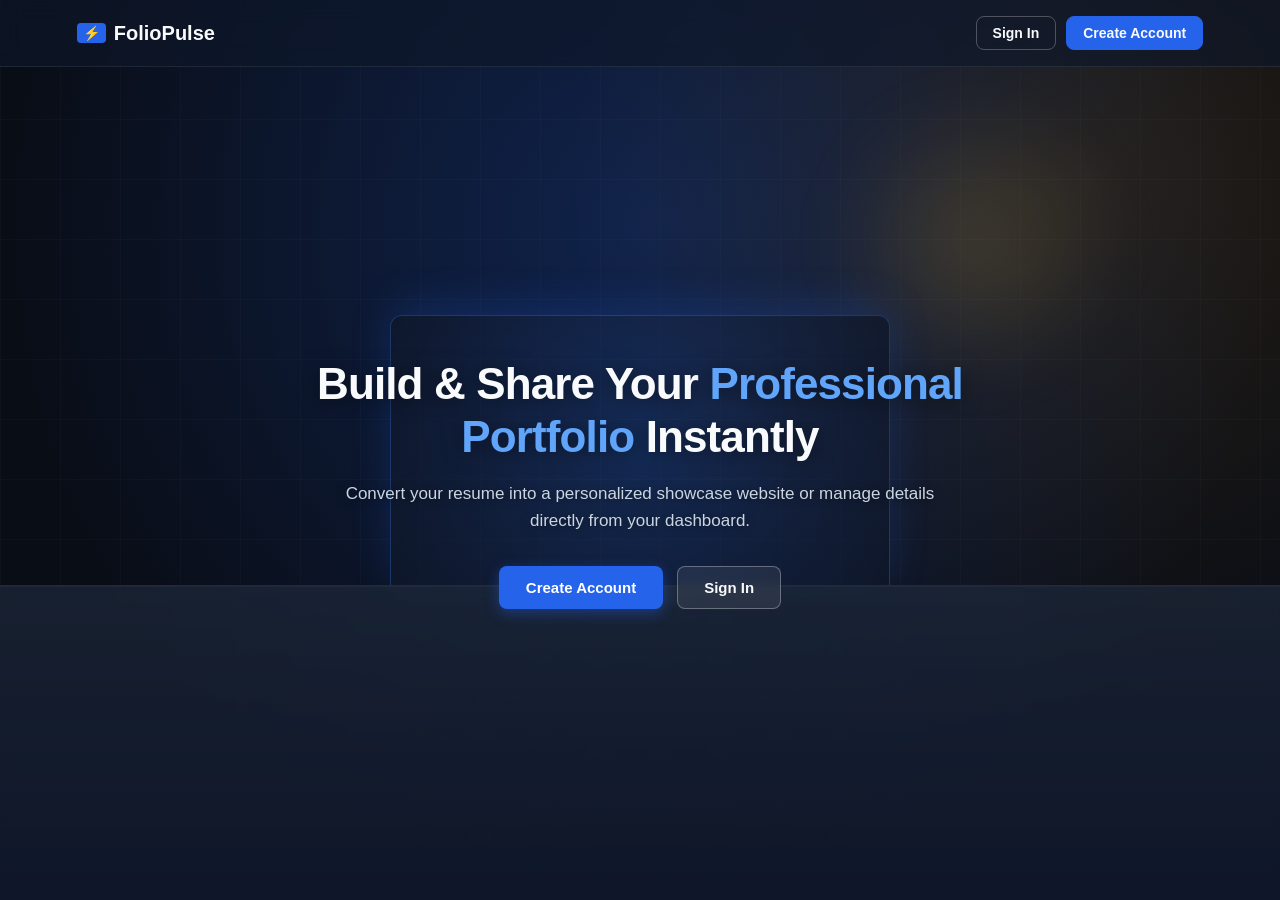
==== index.html @ 4ebd6b37 "Enhance CSS styles and layout for better UI Updated CSS styles for improved aesthetics and responsiv" ====
<!DOCTYPE html>
<html lang="en">
<head>
    <meta charset="UTF-8">
    <meta name="viewport" content="width=device-width, initial-scale=1.0">
    <title>FolioPulse</title>
    <style>
        * { box-sizing: border-box; margin: 0; padding: 0; }

        body {
            font-family: 'Segoe UI', -apple-system, BlinkMacSystemFont, Roboto, Helvetica, Arial, sans-serif;
            background-color: #0b1220;
            color: #0f172a;
            min-height: 100vh;
            display: flex;
            flex-direction: column;
            position: relative;
        }

        /* Detailed CSS Office Workspace Background */
        .office-bg {
            position: fixed;
            inset: 0;
            z-index: 0;
            background: #090d16;
            overflow: hidden;
            pointer-events: none;
        }

        /* Office Wall Grid & Lighting Glow */
        .office-bg::before {
            content: '';
            position: absolute;
            inset: 0;
            background: 
                radial-gradient(ellipse at 50% 25%, rgba(37, 99, 235, 0.25) 0%, rgba(15, 23, 42, 0) 70%),
                radial-gradient(circle at 85% 20%, rgba(245, 158, 11, 0.12) 0%, transparent 40%),
                repeating-linear-gradient(90deg, rgba(255, 255, 255, 0.02) 0px, rgba(255, 255, 255, 0.02) 1px, transparent 1px, transparent 60px),
                repeating-linear-gradient(0deg, rgba(255, 255, 255, 0.02) 0px, rgba(255, 255, 255, 0.02) 1px, transparent 1px, transparent 60px);
        }

        /* Office Desk & Workspace Elements */
        .office-desk {
            position: absolute;
            bottom: 0;
            left: 0;
            right: 0;
            height: 35vh;
            background: linear-gradient(180deg, rgba(30, 41, 59, 0.7) 0%, rgba(15, 23, 42, 0.95) 100%);
            border-top: 2px solid rgba(255, 255, 255, 0.08);
            backdrop-filter: blur(4px);
        }

        /* Computer Monitor Glow in Background */
        .office-monitor {
            position: absolute;
            bottom: 35vh;
            left: 50%;
            transform: translateX(-50%);
            width: min(500px, 80vw);
            height: min(280px, 30vh);
            background: radial-gradient(circle at 50% 50%, rgba(59, 130, 246, 0.15), rgba(15, 23, 42, 0.8));
            border: 1px solid rgba(59, 130, 246, 0.3);
            border-bottom: none;
            border-radius: 12px 12px 0 0;
            box-shadow: 0 -10px 40px rgba(37, 99, 235, 0.2);
        }

        .office-monitor::after {
            content: '';
            position: absolute;
            bottom: -20px;
            left: 50%;
            transform: translateX(-50%);
            width: 80px;
            height: 20px;
            background: #1e293b;
            border-radius: 4px;
        }

        /* Warm Desk Lamp Ambient Glow (Top Right) */
        .desk-lamp-glow {
            position: absolute;
            top: 10%;
            right: 12%;
            width: 300px;
            height: 300px;
            background: radial-gradient(circle, rgba(251, 191, 36, 0.15) 0%, transparent 70%);
            filter: blur(30px);
        }

        /* Navigation Header */
        .navbar {
            position: relative;
            z-index: 50;
            display: flex;
            justify-content: space-between;
            align-items: center;
            padding: 16px 6%;
            background: rgba(15, 23, 42, 0.65);
            backdrop-filter: blur(12px);
            border-bottom: 1px solid rgba(255, 255, 255, 0.08);
        }

        .logo {
            font-size: 20px;
            font-weight: 700;
            cursor: pointer;
            color: #f8fafc;
            text-decoration: none;
            display: flex;
            align-items: center;
            gap: 8px;
        }

        .logo-badge {
            background: #2563eb;
            color: #ffffff;
            padding: 2px 6px;
            border-radius: 4px;
            font-size: 14px;
        }

        .nav-right {
            display: flex;
            align-items: center;
            gap: 16px;
        }

        /* Logged-out nav buttons */
        #nav-guest {
            display: flex;
            gap: 10px;
        }

        .nav-btn {
            padding: 8px 16px;
            border-radius: 8px;
            font-size: 14px;
            font-weight: 600;
            cursor: pointer;
            border: 1px solid rgba(255,255,255,0.25);
            background: transparent;
            color: #f8fafc;
            transition: all 0.2s ease;
        }

        .nav-btn.solid {
            background: #2563eb;
            border-color: #2563eb;
        }

        .nav-btn:hover { background: rgba(255,255,255,0.12); }
        .nav-btn.solid:hover { background: #1d4ed8; }

        /* Dropdown */
        .dropdown {
            position: relative;
            display: none;
        }

        .dropdown-btn {
            display: flex;
            align-items: center;
            gap: 8px;
            background: rgba(255,255,255,0.08);
            border: 1px solid rgba(255,255,255,0.2);
            padding: 8px 14px;
            border-radius: 8px;
            font-size: 14px;
            font-weight: 600;
            color: #f8fafc;
            cursor: pointer;
            transition: all 0.2s ease;
        }

        .dropdown-btn:hover { background: rgba(255,255,255,0.15); }

        .dropdown-btn .avatar {
            width: 24px;
            height: 24px;
            border-radius: 50%;
            background: #e0e7ff;
            color: #4338ca;
            display: flex;
            align-items: center;
            justify-content: center;
            font-size: 12px;
        }

        .dropdown-btn .chevron {
            font-size: 10px;
            color: #cbd5e1;
            transition: transform 0.2s ease;
        }

        .dropdown.open .chevron { transform: rotate(180deg); }

        .dropdown-menu {
            position: absolute;
            right: 0;
            top: calc(100% + 8px);
            width: 220px;
            background: #ffffff;
            border: 1px solid #e2e8f0;
            border-radius: 10px;
            box-shadow: 0 10px 25px -5px rgba(0, 0, 0, 0.25);
            display: none;
            flex-direction: column;
            padding: 6px;
            z-index: 100;
        }

        .dropdown.open .dropdown-menu { display: flex; }

        .dropdown-item {
            display: flex;
            align-items: center;
            gap: 10px;
            padding: 10px 12px;
            color: #334155;
            text-decoration: none;
            font-size: 14px;
            font-weight: 500;
            border-radius: 6px;
            transition: background 0.15s ease, color 0.15s ease;
        }

        .dropdown-item:hover { background: #f1f5f9; color: #0f172a; }
        .dropdown-item .item-icon { font-size: 16px; }

        .dropdown-divider { height: 1px; background: #f1f5f9; margin: 4px 0; }

        /* View Container */
        .view-container {
            position: relative;
            z-index: 10;
            flex: 1;
            display: flex;
            flex-direction: column;
            justify-content: center;
            align-items: center;
            padding: 40px 20px;
            text-align: center;
        }

        /* LANDING VIEW */
        #landing-view {
            display: flex;
            flex-direction: column;
            align-items: center;
            justify-content: center;
            text-align: center;
            width: 100%;
        }

        .hero-title {
            font-size: clamp(26px, 5vw + 1rem, 44px);
            font-weight: 800;
            margin-bottom: 16px;
            max-width: 800px;
            color: #f8fafc;
            letter-spacing: -0.02em;
            text-shadow: 0 2px 20px rgba(0,0,0,0.5);
            text-align: center;
            line-height: 1.2;
        }

        .hero-title span { color: #60a5fa; }

        .hero-subtitle {
            font-size: clamp(14px, 2.5vw, 17px);
            color: #cbd5e1;
            margin: 0 auto 32px auto;
            max-width: 600px;
            line-height: 1.6;
            text-align: center;
            text-shadow: 0 1px 10px rgba(0,0,0,0.5);
        }

        .cta-group { 
            display: flex; 
            justify-content: center;
            align-items: center;
            gap: 14px; 
            width: 100%;
        }

        .cta-btn {
            padding: 12px 26px;
            border-radius: 8px;
            font-size: 15px;
            font-weight: 600;
            cursor: pointer;
            border: 1px solid transparent;
            transition: all 0.2s ease;
        }

        .btn-primary { background: #2563eb; color: #ffffff; box-shadow: 0 4px 14px rgba(37, 99, 235, 0.4); }
        .btn-primary:hover { background: #1d4ed8; }

        .btn-secondary { background: rgba(255,255,255,0.08); color: #f8fafc; border-color: rgba(255,255,255,0.3); backdrop-filter: blur(4px); }
        .btn-secondary:hover { background: rgba(255,255,255,0.15); }

        /* AUTH CARD */
        .auth-card {
            display: none;
            background: #ffffff;
            padding: 36px;
            border-radius: 12px;
            border: 1px solid #e2e8f0;
            width: 100%;
            max-width: 400px;
            text-align: left;
            box-shadow: 0 20px 40px -10px rgba(0, 0, 0, 0.5);
        }

        .auth-card h2 { text-align: center; margin-bottom: 24px; font-size: 22px; color: #0f172a; }

        .form-group { margin-bottom: 16px; }

        label { display: block; margin-bottom: 6px; font-size: 13px; font-weight: 600; color: #475569; }

        input {
            width: 100%;
            padding: 10px 14px;
            border-radius: 6px;
            border: 1px solid #cbd5e1;
            background: #ffffff;
            color: #0f172a;
            outline: none;
            font-size: 14px;
        }

        input:focus { border-color: #2563eb; box-shadow: 0 0 0 3px rgba(37, 99, 235, 0.1); }

        .forgot-password {
            display: block;
            text-align: right;
            font-size: 13px;
            color: #2563eb;
            text-decoration: none;
            margin-top: -8px;
            margin-bottom: 16px;
            background: none;
            border: none;
            width: 100%;
            cursor: pointer;
        }

        .forgot-password:hover { text-decoration: underline; }

        .switch-auth {
            text-align: center;
            margin-top: 16px;
            font-size: 13px;
            color: #64748b;
        }

        .switch-auth a { color: #2563eb; font-weight: 600; text-decoration: none; }

        /* FORGOT PASSWORD VIEW */
        .forgot-card {
            display: none;
            background: #ffffff;
            padding: 36px;
            border-radius: 12px;
            border: 1px solid #e2e8f0;
            width: 100%;
            max-width: 400px;
            text-align: left;
            box-shadow: 0 20px 40px -10px rgba(0, 0, 0, 0.5);
        }

        .forgot-card h2 { margin-bottom: 8px; font-size: 22px; color: #0f172a; }
        .forgot-card p { font-size: 13px; color: #64748b; margin-bottom: 20px; line-height: 1.5; }
        .success-msg {
            display: none;
            background: #ecfdf5;
            border: 1px solid #a7f3d0;
            color: #047857;
            padding: 10px 14px;
            border-radius: 8px;
            font-size: 13px;
            margin-bottom: 16px;
        }
        .back-link {
            display: inline-block;
            margin-top: 14px;
            font-size: 13px;
            color: #2563eb;
            text-decoration: none;
            cursor: pointer;
        }
        .back-link:hover { text-decoration: underline; }

        /* DASHBOARD VIEW */
        .dashboard-view {
            display: none;
            width: 100%;
            max-width: 900px;
        }

        .dashboard-header { margin-bottom: 24px; }
        .dashboard-header h1 { font-size: 28px; color: #f8fafc; text-shadow: 0 2px 12px rgba(0,0,0,0.5); }
        .dashboard-header p { color: #cbd5e1; margin-top: 6px; }

        .options-grid {
            display: grid;
            grid-template-columns: repeat(auto-fit, minmax(260px, 1fr));
            gap: 20px;
            width: 100%;
        }

        .option-card {
            background: #ffffff;
            border: 1px solid #e2e8f0;
            border-radius: 12px;
            padding: 28px 24px;
            cursor: pointer;
            text-decoration: none;
            color: #0f172a;
            transition: all 0.2s ease;
            text-align: left;
            box-shadow: 0 10px 25px -8px rgba(0,0,0,0.4);
        }

        .option-card:hover {
            border-color: #2563eb;
            transform: translateY(-2px);
            box-shadow: 0 15px 30px -8px rgba(0, 0, 0, 0.5);
        }

        .option-card .card-icon { font-size: 30px; margin-bottom: 14px; display: inline-block; }
        .option-card h3 { font-size: 17px; font-weight: 700; margin-bottom: 6px; color: #0f172a; }
        .option-card p { color: #64748b; font-size: 13px; line-height: 1.5; }

        /* OPTIMIZED MOBILE RESPONSIVE */
        @media (max-width: 640px) {
            .navbar { padding: 12px 16px; }
            .logo { font-size: 16px; }
            .nav-btn { padding: 8px 12px; font-size: 13px; }
            #nav-guest { gap: 6px; }

            .view-container { padding: 24px 16px; }
            .hero-subtitle { margin-bottom: 24px; }

            .cta-group { 
                flex-direction: column; 
                width: 100%; 
                max-width: 280px; 
                gap: 10px;
            }
            .cta-btn { 
                width: 100%; 
                padding: 12px; 
            }

            .auth-card, .forgot-card { 
                padding: 24px 16px; 
                max-width: 100%; 
            }

            .dashboard-header h1 { font-size: 22px; }
            .options-grid { 
                grid-template-columns: 1fr; 
                gap: 14px; 
            }
            .option-card { padding: 20px 16px; }

            .dropdown-menu { 
                width: calc(100vw - 32px); 
                right: -8px; 
            }
        }

        @media (max-width: 380px) {
            .dropdown-btn span:not(.avatar):not(.chevron) { display: none; }
        }
    </style>
</head>
<body>

    <!-- Office Setup Elements -->
    <div class="office-bg">
        <div class="desk-lamp-glow"></div>
        <div class="office-monitor"></div>
        <div class="office-desk"></div>
    </div>

    <nav class="navbar">
        <div class="logo" onclick="showView('landing')">
            <span class="logo-badge">⚡</span> FolioPulse
        </div>

        <div class="nav-right">
            <!-- Shown when NOT logged in -->
            <div id="nav-guest">
                <button class="nav-btn" onclick="showView('signin')">Sign In</button>
                <button class="nav-btn solid" onclick="showView('signup')">Create Account</button>
            </div>

            <!-- Shown only AFTER login -->
            <div class="dropdown" id="user-dropdown">
                <button class="dropdown-btn" type="button" onclick="toggleDropdown(event)">
                    <span class="avatar">👤</span>
                    <span>Menu</span>
                    <span class="chevron">▼</span>
                </button>
                <div class="dropdown-menu">
                    <a href="profile.html" class="dropdown-item">
                        <span class="item-icon">👤</span> Profile
                    </a>
                    <a href="portfolio.html" class="dropdown-item">
                        <span class="item-icon">📁</span> My Portfolios
                    </a>
                    <a href="chat.html" class="dropdown-item">
                        <span class="item-icon">🤖</span> AI Chat Box
                    </a>
                    <div class="dropdown-divider"></div>
                    <a href="#" class="dropdown-item" onclick="logout(event)" style="color: #ef4444;">
                        <span class="item-icon">🚪</span> Sign Out
                    </a>
                </div>
            </div>
        </div>
    </nav>

    <div class="view-container">

        <div id="landing-view">
            <h1 class="hero-title">Build & Share Your <span>Professional Portfolio</span> Instantly</h1>
            <p class="hero-subtitle">Convert your resume into a personalized showcase website or manage details directly from your dashboard.</p>
            <div class="cta-group">
                <button class="cta-btn btn-primary" onclick="showView('signup')">Create Account</button>
                <button class="cta-btn btn-secondary" onclick="showView('signin')">Sign In</button>
            </div>
        </div>

        <div class="auth-card" id="auth-view">
            <h2 id="auth-title">Sign In</h2>
            <form onsubmit="handleAuth(event)">
                <div class="form-group">
                    <label>Work Email</label>
                    <input type="email" required placeholder="name@company.com">
                </div>
                <div class="form-group">
                    <label>Password</label>
                    <input type="password" required placeholder="Enter password">
                </div>

                <button type="button" class="forgot-password" id="forgot-pw-link" onclick="showView('forgot')">Forgot password?</button>

                <button type="submit" class="cta-btn btn-primary" style="width: 100%;">Continue to Dashboard</button>
            </form>
            <p class="switch-auth" id="auth-switch"></p>
        </div>

        <div class="forgot-card" id="forgot-view">
            <h2>Reset your password</h2>
            <p>Enter the email linked to your account. We'll send a reset link there.</p>
            <div class="success-msg" id="forgot-success">Reset link sent — check your inbox.</div>
            <form onsubmit="handleForgot(event)">
                <div class="form-group">
                    <label>Work Email</label>
                    <input type="email" required placeholder="name@company.com" id="forgot-email">
                </div>
                <button type="submit" class="cta-btn btn-primary" style="width: 100%;">Send Reset Link</button>
            </form>
            <a class="back-link" onclick="showView('signin')">← Back to Sign In</a>
        </div>

        <div class="dashboard-view" id="dashboard-view">
            <div class="dashboard-header">
                <h1>Workspace Dashboard</h1>
                <p>Manage your portfolios, import resumes, and customize your profile.</p>
            </div>

            <div class="options-grid">
                <a href="upload_resume.html" class="option-card">
                    <div class="card-icon">📄</div>
                    <h3>1. Upload Resume</h3>
                    <p>Automatically parse and import details directly from your PDF, JPG, or JPEG.</p>
                </a>

                <a href="portfolio.html" class="option-card">
                    <div class="card-icon">🌐</div>
                    <h3>2. View Live Portfolio</h3>
                    <p>Review your AI-generated portfolio and shareable link for recruiters.</p>
                </a>

                <a href="edit-portfolio.html" class="option-card">
                    <div class="card-icon">✏️</div>
                    <h3>3. Edit Portfolio</h3>
                    <p>Manually adjust project summaries, skills, and contact details.</p>
                </a>
            </div>
        </div>

    </div>

    <script>
        let isLoggedIn = false;

        // Dropdown Logic
        function toggleDropdown(event) {
            event.stopPropagation();
            document.getElementById('user-dropdown').classList.toggle('open');
        }

        document.addEventListener('click', (e) => {
            const dropdown = document.getElementById('user-dropdown');
            if (dropdown && !dropdown.contains(e.target)) {
                dropdown.classList.remove('open');
            }
        });

        function updateNav() {
            document.getElementById('nav-guest').style.display = isLoggedIn ? 'none' : 'flex';
            document.getElementById('user-dropdown').style.display = isLoggedIn ? 'inline-block' : 'none';
        }

        // View Navigation Logic
        function showView(view) {
            document.getElementById('landing-view').style.display = 'none';
            document.getElementById('auth-view').style.display = 'none';
            document.getElementById('forgot-view').style.display = 'none';
            document.getElementById('dashboard-view').style.display = 'none';
            document.getElementById('forgot-success').style.display = 'none';

            if (view === 'landing') {
                document.getElementById('landing-view').style.display = 'flex';
            } else if (view === 'signin' || view === 'signup') {
                document.getElementById('auth-view').style.display = 'block';
                document.getElementById('auth-title').innerText = view === 'signin' ? 'Sign In' : 'Create Account';
                document.getElementById('forgot-pw-link').style.display = view === 'signin' ? 'block' : 'none';
                document.getElementById('auth-switch').innerHTML = view === 'signin'
                    ? 'New here? <a onclick="showView(\'signup\')">Create an account</a>'
                    : 'Already have an account? <a onclick="showView(\'signin\')">Sign in</a>';
            } else if (view === 'forgot') {
                document.getElementById('forgot-view').style.display = 'block';
            } else if (view === 'dashboard') {
                isLoggedIn = true;
                updateNav();
                document.getElementById('dashboard-view').style.display = 'block';
            }
        }

        function handleAuth(event) {
            event.preventDefault();
            showView('dashboard');
        }

        function handleForgot(event) {
            event.preventDefault();
            document.getElementById('forgot-success').style.display = 'block';
        }

        function logout(event) {
            event.preventDefault();
            isLoggedIn = false;
            updateNav();
            showView('landing');
        }

        // Init
        updateNav();
        const urlParams = new URLSearchParams(window.location.search);
        if (urlParams.get('authenticated') === 'true') {
            showView('dashboard');
        } else {
            showView('landing');
        }
    </script>
</body>
</html>
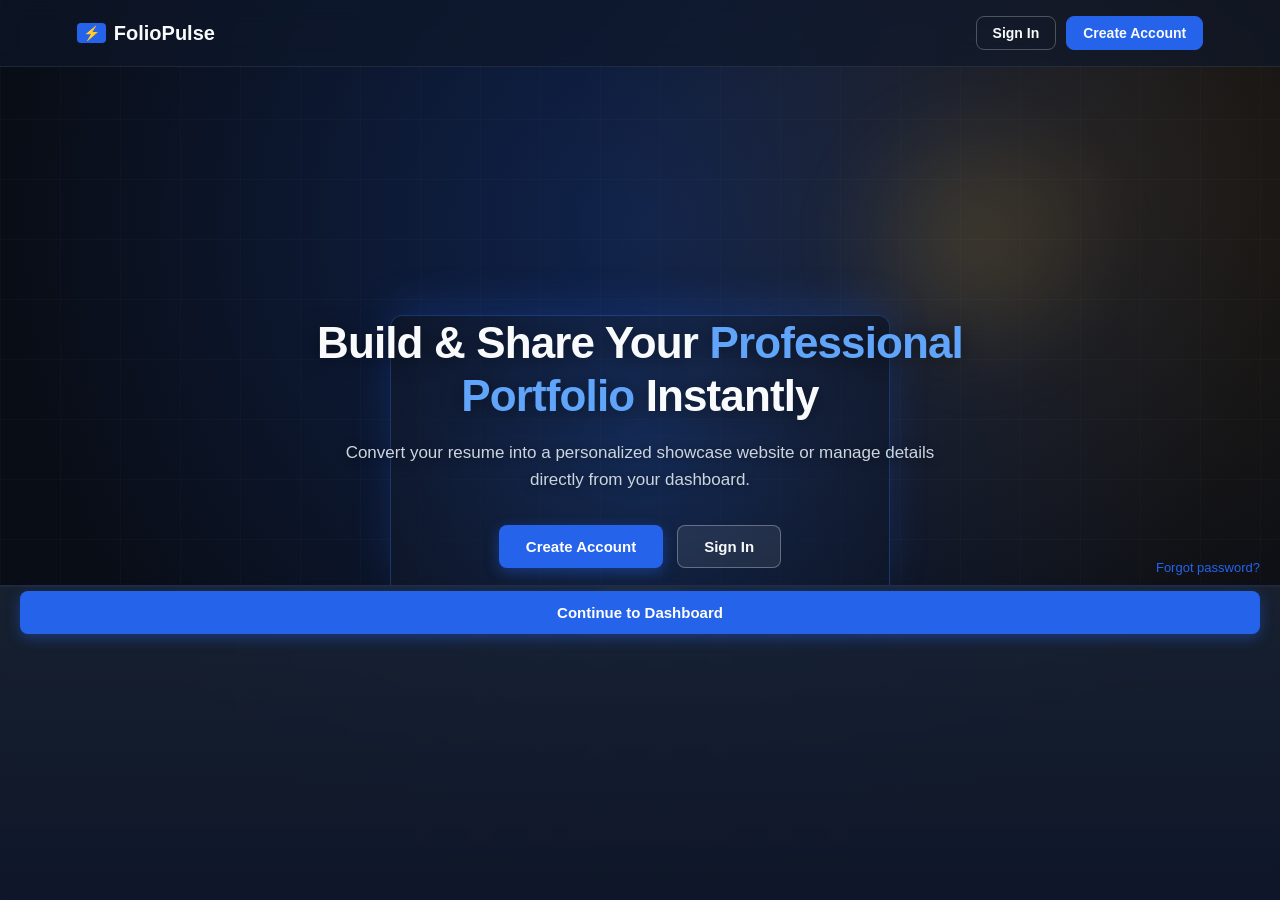
==== commit c5328709: "Update index.html" ====
--- a/index.html
+++ b/index.html
@@ -545,8 +545,13 @@
                     <input type="email" required placeholder="name@company.com">
                 </div>
                 <div class="form-group">
-                    <label>Password</label>
-                    <input type="password" required placeholder="Enter password">
+    <label>Password</label>
+    <input
+        type="password"
+        id="password"
+        required
+        placeholder="Enter password">
+</div>
                 </div>
 
                 <button type="button" class="forgot-password" id="forgot-pw-link" onclick="showView('forgot')">Forgot password?</button>
@@ -589,11 +594,7 @@
                     <p>Review your AI-generated portfolio and shareable link for recruiters.</p>
                 </a>
 
-                <a href="edit-portfolio.html" class="option-card">
-                    <div class="card-icon">✏️</div>
-                    <h3>3. Edit Portfolio</h3>
-                    <p>Manually adjust project summaries, skills, and contact details.</p>
-                </a>
+                
             </div>
         </div>
 
@@ -647,9 +648,64 @@
         }
 
         function handleAuth(event) {
-            event.preventDefault();
-            showView('dashboard');
-        }
+    event.preventDefault();
+
+    const password = document.getElementById("password").value;
+
+    const symbols = "!@#$%^&*";
+
+    let hasDigit = false;
+    let hasUpper = false;
+    let hasLower = false;
+    let hasSymbol = false;
+
+    for (let i of password) {
+
+        if (i >= "0" && i <= "9") {
+            hasDigit = true;
+        }
+
+        if (i >= "A" && i <= "Z") {
+            hasUpper = true;
+        }
+
+        if (i >= "a" && i <= "z") {
+            hasLower = true;
+        }
+
+        if (symbols.includes(i)) {
+            hasSymbol = true;
+        }
+    }
+
+    if (password.length < 8) {
+        alert("Minimum 8 characters are required.");
+        return;
+    }
+
+    if (!hasUpper) {
+        alert("At least one uppercase letter is required.");
+        return;
+    }
+
+    if (!hasLower) {
+        alert("At least one lowercase letter is required.");
+        return;
+    }
+
+    if (!hasDigit) {
+        alert("At least one number is required.");
+        return;
+    }
+
+    if (!hasSymbol) {
+        alert("At least one special symbol is required.");
+        return;
+    }
+
+    // Password is strong
+    showView('dashboard');
+}
 
         function handleForgot(event) {
             event.preventDefault();
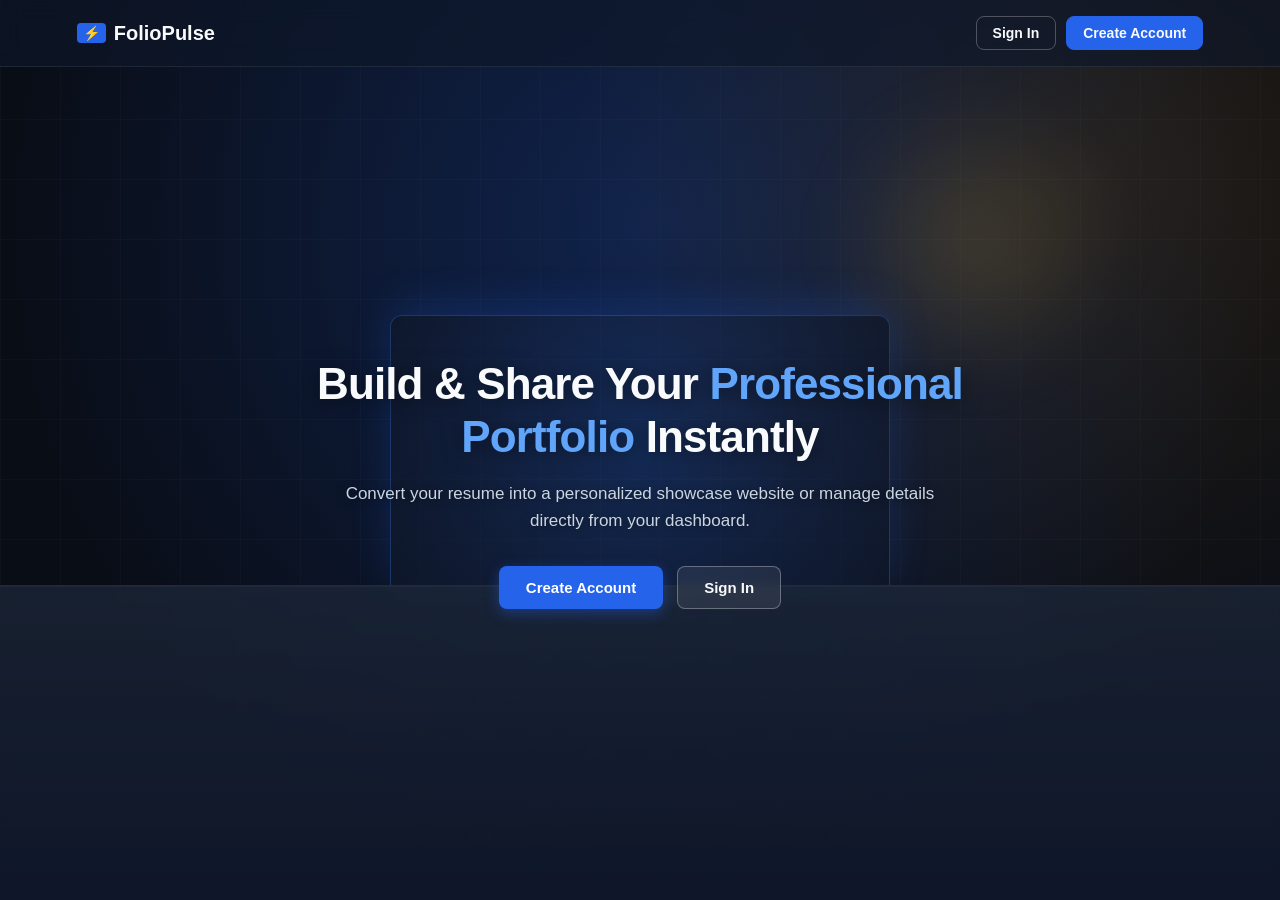
==== commit f984b000: "Refactor CSS styles and HTML structure Refactor CSS styles for better readability and maintainabilit" ====
--- a/index.html
+++ b/index.html
@@ -296,10 +296,21 @@
             transition: all 0.2s ease;
         }
 
-        .btn-primary { background: #2563eb; color: #ffffff; box-shadow: 0 4px 14px rgba(37, 99, 235, 0.4); }
+        .btn-primary {
+            background: #2563eb;
+            color: #ffffff;
+            box-shadow: 0 4px 14px rgba(37, 99, 235, 0.4);
+        }
+
         .btn-primary:hover { background: #1d4ed8; }
 
-        .btn-secondary { background: rgba(255,255,255,0.08); color: #f8fafc; border-color: rgba(255,255,255,0.3); backdrop-filter: blur(4px); }
+        .btn-secondary {
+            background: rgba(255,255,255,0.08);
+            color: #f8fafc;
+            border-color: rgba(255,255,255,0.3);
+            backdrop-filter: blur(4px);
+        }
+
         .btn-secondary:hover { background: rgba(255,255,255,0.15); }
 
         /* AUTH CARD */
@@ -315,11 +326,22 @@
             box-shadow: 0 20px 40px -10px rgba(0, 0, 0, 0.5);
         }
 
-        .auth-card h2 { text-align: center; margin-bottom: 24px; font-size: 22px; color: #0f172a; }
+        .auth-card h2 {
+            text-align: center;
+            margin-bottom: 24px;
+            font-size: 22px;
+            color: #0f172a;
+        }
 
         .form-group { margin-bottom: 16px; }
 
-        label { display: block; margin-bottom: 6px; font-size: 13px; font-weight: 600; color: #475569; }
+        label {
+            display: block;
+            margin-bottom: 6px;
+            font-size: 13px;
+            font-weight: 600;
+            color: #475569;
+        }
 
         input {
             width: 100%;
@@ -332,7 +354,10 @@
             font-size: 14px;
         }
 
-        input:focus { border-color: #2563eb; box-shadow: 0 0 0 3px rgba(37, 99, 235, 0.1); }
+        input:focus {
+            border-color: #2563eb;
+            box-shadow: 0 0 0 3px rgba(37, 99, 235, 0.1);
+        }
 
         .forgot-password {
             display: block;
@@ -357,7 +382,11 @@
             color: #64748b;
         }
 
-        .switch-auth a { color: #2563eb; font-weight: 600; text-decoration: none; }
+        .switch-auth a {
+            color: #2563eb;
+            font-weight: 600;
+            text-decoration: none;
+        }
 
         /* FORGOT PASSWORD VIEW */
         .forgot-card {
@@ -372,8 +401,19 @@
             box-shadow: 0 20px 40px -10px rgba(0, 0, 0, 0.5);
         }
 
-        .forgot-card h2 { margin-bottom: 8px; font-size: 22px; color: #0f172a; }
-        .forgot-card p { font-size: 13px; color: #64748b; margin-bottom: 20px; line-height: 1.5; }
+        .forgot-card h2 {
+            margin-bottom: 8px;
+            font-size: 22px;
+            color: #0f172a;
+        }
+
+        .forgot-card p {
+            font-size: 13px;
+            color: #64748b;
+            margin-bottom: 20px;
+            line-height: 1.5;
+        }
+
         .success-msg {
             display: none;
             background: #ecfdf5;
@@ -384,6 +424,7 @@
             font-size: 13px;
             margin-bottom: 16px;
         }
+
         .back-link {
             display: inline-block;
             margin-top: 14px;
@@ -392,6 +433,7 @@
             text-decoration: none;
             cursor: pointer;
         }
+
         .back-link:hover { text-decoration: underline; }
 
         /* DASHBOARD VIEW */
@@ -402,8 +444,17 @@
         }
 
         .dashboard-header { margin-bottom: 24px; }
-        .dashboard-header h1 { font-size: 28px; color: #f8fafc; text-shadow: 0 2px 12px rgba(0,0,0,0.5); }
-        .dashboard-header p { color: #cbd5e1; margin-top: 6px; }
+
+        .dashboard-header h1 {
+            font-size: 28px;
+            color: #f8fafc;
+            text-shadow: 0 2px 12px rgba(0,0,0,0.5);
+        }
+
+        .dashboard-header p {
+            color: #cbd5e1;
+            margin-top: 6px;
+        }
 
         .options-grid {
             display: grid;
@@ -431,9 +482,24 @@
             box-shadow: 0 15px 30px -8px rgba(0, 0, 0, 0.5);
         }
 
-        .option-card .card-icon { font-size: 30px; margin-bottom: 14px; display: inline-block; }
-        .option-card h3 { font-size: 17px; font-weight: 700; margin-bottom: 6px; color: #0f172a; }
-        .option-card p { color: #64748b; font-size: 13px; line-height: 1.5; }
+        .option-card .card-icon {
+            font-size: 30px;
+            margin-bottom: 14px;
+            display: inline-block;
+        }
+
+        .option-card h3 {
+            font-size: 17px;
+            font-weight: 700;
+            margin-bottom: 6px;
+            color: #0f172a;
+        }
+
+        .option-card p {
+            color: #64748b;
+            font-size: 13px;
+            line-height: 1.5;
+        }
 
         /* OPTIMIZED MOBILE RESPONSIVE */
         @media (max-width: 640px) {
@@ -451,6 +517,7 @@
                 max-width: 280px; 
                 gap: 10px;
             }
+
             .cta-btn { 
                 width: 100%; 
                 padding: 12px; 
@@ -462,10 +529,12 @@
             }
 
             .dashboard-header h1 { font-size: 22px; }
+
             .options-grid { 
                 grid-template-columns: 1fr; 
                 gap: 14px; 
             }
+
             .option-card { padding: 20px 16px; }
 
             .dropdown-menu { 
@@ -479,6 +548,7 @@
         }
     </style>
 </head>
+
 <body>
 
     <!-- Office Setup Elements -->
@@ -507,17 +577,22 @@
                     <span>Menu</span>
                     <span class="chevron">▼</span>
                 </button>
+
                 <div class="dropdown-menu">
                     <a href="profile.html" class="dropdown-item">
                         <span class="item-icon">👤</span> Profile
                     </a>
+
                     <a href="portfolio.html" class="dropdown-item">
                         <span class="item-icon">📁</span> My Portfolios
                     </a>
+
                     <a href="chat.html" class="dropdown-item">
                         <span class="item-icon">🤖</span> AI Chat Box
                     </a>
+
                     <div class="dropdown-divider"></div>
+
                     <a href="#" class="dropdown-item" onclick="logout(event)" style="color: #ef4444;">
                         <span class="item-icon">🚪</span> Sign Out
                     </a>
@@ -529,100 +604,190 @@
     <div class="view-container">
 
         <div id="landing-view">
-            <h1 class="hero-title">Build & Share Your <span>Professional Portfolio</span> Instantly</h1>
-            <p class="hero-subtitle">Convert your resume into a personalized showcase website or manage details directly from your dashboard.</p>
+            <h1 class="hero-title">
+                Build & Share Your <span>Professional Portfolio</span> Instantly
+            </h1>
+
+            <p class="hero-subtitle">
+                Convert your resume into a personalized showcase website or manage details directly from your dashboard.
+            </p>
+
             <div class="cta-group">
-                <button class="cta-btn btn-primary" onclick="showView('signup')">Create Account</button>
-                <button class="cta-btn btn-secondary" onclick="showView('signin')">Sign In</button>
+                <button class="cta-btn btn-primary" onclick="showView('signup')">
+                    Create Account
+                </button>
+
+                <button class="cta-btn btn-secondary" onclick="showView('signin')">
+                    Sign In
+                </button>
             </div>
         </div>
 
         <div class="auth-card" id="auth-view">
             <h2 id="auth-title">Sign In</h2>
+
             <form onsubmit="handleAuth(event)">
+
                 <div class="form-group">
                     <label>Work Email</label>
                     <input type="email" required placeholder="name@company.com">
                 </div>
+
                 <div class="form-group">
-    <label>Password</label>
-    <input
-        type="password"
-        id="password"
-        required
-        placeholder="Enter password">
-</div>
+                    <label>Password</label>
+
+                    <!-- CHANGED: added id="password" -->
+                    <input
+                        type="password"
+                        id="password"
+                        required
+                        placeholder="Enter password">
                 </div>
 
-                <button type="button" class="forgot-password" id="forgot-pw-link" onclick="showView('forgot')">Forgot password?</button>
-
-                <button type="submit" class="cta-btn btn-primary" style="width: 100%;">Continue to Dashboard</button>
+                <button
+                    type="button"
+                    class="forgot-password"
+                    id="forgot-pw-link"
+                    onclick="showView('forgot')">
+                    Forgot password?
+                </button>
+
+                <button
+                    type="submit"
+                    class="cta-btn btn-primary"
+                    style="width: 100%;">
+                    Continue to Dashboard
+                </button>
+
             </form>
+
             <p class="switch-auth" id="auth-switch"></p>
         </div>
 
         <div class="forgot-card" id="forgot-view">
             <h2>Reset your password</h2>
-            <p>Enter the email linked to your account. We'll send a reset link there.</p>
-            <div class="success-msg" id="forgot-success">Reset link sent — check your inbox.</div>
+
+            <p>
+                Enter the email linked to your account.
+                We'll send a reset link there.
+            </p>
+
+            <div class="success-msg" id="forgot-success">
+                Reset link sent — check your inbox.
+            </div>
+
             <form onsubmit="handleForgot(event)">
+
                 <div class="form-group">
                     <label>Work Email</label>
-                    <input type="email" required placeholder="name@company.com" id="forgot-email">
+
+                    <input
+                        type="email"
+                        required
+                        placeholder="name@company.com"
+                        id="forgot-email">
                 </div>
-                <button type="submit" class="cta-btn btn-primary" style="width: 100%;">Send Reset Link</button>
+
+                <button
+                    type="submit"
+                    class="cta-btn btn-primary"
+                    style="width: 100%;">
+                    Send Reset Link
+                </button>
+
             </form>
-            <a class="back-link" onclick="showView('signin')">← Back to Sign In</a>
+
+            <a
+                class="back-link"
+                onclick="showView('signin')">
+                ← Back to Sign In
+            </a>
         </div>
 
         <div class="dashboard-view" id="dashboard-view">
+
             <div class="dashboard-header">
                 <h1>Workspace Dashboard</h1>
-                <p>Manage your portfolios, import resumes, and customize your profile.</p>
+
+                <p>
+                    Manage your portfolios, import resumes,
+                    and customize your profile.
+                </p>
             </div>
 
             <div class="options-grid">
+
                 <a href="upload_resume.html" class="option-card">
                     <div class="card-icon">📄</div>
+
                     <h3>1. Upload Resume</h3>
-                    <p>Automatically parse and import details directly from your PDF, JPG, or JPEG.</p>
+
+                    <p>
+                        Automatically parse and import details directly from your PDF, JPG, or JPEG.
+                    </p>
                 </a>
 
                 <a href="portfolio.html" class="option-card">
                     <div class="card-icon">🌐</div>
+
                     <h3>2. View Live Portfolio</h3>
-                    <p>Review your AI-generated portfolio and shareable link for recruiters.</p>
+
+                    <p>
+                        Review your AI-generated portfolio and shareable link for recruiters.
+                    </p>
                 </a>
 
-                
+                <a href="edit-portfolio.html" class="option-card">
+                    <div class="card-icon">✏️</div>
+
+                    <h3>3. Edit Portfolio</h3>
+
+                    <p>
+                        Manually adjust project summaries, skills, and contact details.
+                    </p>
+                </a>
+
             </div>
         </div>
 
     </div>
 
     <script>
+
         let isLoggedIn = false;
 
         // Dropdown Logic
         function toggleDropdown(event) {
             event.stopPropagation();
-            document.getElementById('user-dropdown').classList.toggle('open');
+
+            document
+                .getElementById('user-dropdown')
+                .classList
+                .toggle('open');
         }
 
         document.addEventListener('click', (e) => {
-            const dropdown = document.getElementById('user-dropdown');
+
+            const dropdown =
+                document.getElementById('user-dropdown');
+
             if (dropdown && !dropdown.contains(e.target)) {
                 dropdown.classList.remove('open');
             }
         });
 
         function updateNav() {
-            document.getElementById('nav-guest').style.display = isLoggedIn ? 'none' : 'flex';
-            document.getElementById('user-dropdown').style.display = isLoggedIn ? 'inline-block' : 'none';
+
+            document.getElementById('nav-guest').style.display =
+                isLoggedIn ? 'none' : 'flex';
+
+            document.getElementById('user-dropdown').style.display =
+                isLoggedIn ? 'inline-block' : 'none';
         }
 
         // View Navigation Logic
         function showView(view) {
+
             document.getElementById('landing-view').style.display = 'none';
             document.getElementById('auth-view').style.display = 'none';
             document.getElementById('forgot-view').style.display = 'none';
@@ -630,103 +795,161 @@
             document.getElementById('forgot-success').style.display = 'none';
 
             if (view === 'landing') {
+
                 document.getElementById('landing-view').style.display = 'flex';
+
             } else if (view === 'signin' || view === 'signup') {
+
                 document.getElementById('auth-view').style.display = 'block';
-                document.getElementById('auth-title').innerText = view === 'signin' ? 'Sign In' : 'Create Account';
-                document.getElementById('forgot-pw-link').style.display = view === 'signin' ? 'block' : 'none';
-                document.getElementById('auth-switch').innerHTML = view === 'signin'
-                    ? 'New here? <a onclick="showView(\'signup\')">Create an account</a>'
-                    : 'Already have an account? <a onclick="showView(\'signin\')">Sign in</a>';
+
+                document.getElementById('auth-title').innerText =
+                    view === 'signin' ? 'Sign In' : 'Create Account';
+
+                document.getElementById('forgot-pw-link').style.display =
+                    view === 'signin' ? 'block' : 'none';
+
+                document.getElementById('auth-switch').innerHTML =
+                    view === 'signin'
+                        ? 'New here? <a onclick="showView(\'signup\')">Create an account</a>'
+                        : 'Already have an account? <a onclick="showView(\'signin\')">Sign in</a>';
+
             } else if (view === 'forgot') {
+
                 document.getElementById('forgot-view').style.display = 'block';
+
             } else if (view === 'dashboard') {
+
                 isLoggedIn = true;
+
                 updateNav();
+
                 document.getElementById('dashboard-view').style.display = 'block';
             }
         }
 
+
+        /* =========================
+           STRONG PASSWORD VALIDATION
+        ========================= */
+
         function handleAuth(event) {
-    event.preventDefault();
-
-    const password = document.getElementById("password").value;
-
-    const symbols = "!@#$%^&*";
-
-    let hasDigit = false;
-    let hasUpper = false;
-    let hasLower = false;
-    let hasSymbol = false;
-
-    for (let i of password) {
-
-        if (i >= "0" && i <= "9") {
-            hasDigit = true;
-        }
-
-        if (i >= "A" && i <= "Z") {
-            hasUpper = true;
-        }
-
-        if (i >= "a" && i <= "z") {
-            hasLower = true;
-        }
-
-        if (symbols.includes(i)) {
-            hasSymbol = true;
-        }
-    }
-
-    if (password.length < 8) {
-        alert("Minimum 8 characters are required.");
-        return;
-    }
-
-    if (!hasUpper) {
-        alert("At least one uppercase letter is required.");
-        return;
-    }
-
-    if (!hasLower) {
-        alert("At least one lowercase letter is required.");
-        return;
-    }
-
-    if (!hasDigit) {
-        alert("At least one number is required.");
-        return;
-    }
-
-    if (!hasSymbol) {
-        alert("At least one special symbol is required.");
-        return;
-    }
-
-    // Password is strong
-    showView('dashboard');
-}
+
+            event.preventDefault();
+
+            const password =
+                document.getElementById("password").value;
+
+            const symbols = "!@#$%^&*";
+
+            let hasDigit = false;
+            let hasUpper = false;
+            let hasLower = false;
+            let hasSymbol = false;
+
+
+            for (let i of password) {
+
+                if (i >= "0" && i <= "9") {
+                    hasDigit = true;
+                }
+
+                if (i >= "A" && i <= "Z") {
+                    hasUpper = true;
+                }
+
+                if (i >= "a" && i <= "z") {
+                    hasLower = true;
+                }
+
+                if (symbols.includes(i)) {
+                    hasSymbol = true;
+                }
+            }
+
+
+            if (password.length < 8) {
+
+                alert("Minimum 8 characters are required.");
+
+                return;
+            }
+
+
+            if (!hasUpper) {
+
+                alert("At least one uppercase letter is required.");
+
+                return;
+            }
+
+
+            if (!hasLower) {
+
+                alert("At least one lowercase letter is required.");
+
+                return;
+            }
+
+
+            if (!hasDigit) {
+
+                alert("At least one number is required.");
+
+                return;
+            }
+
+
+            if (!hasSymbol) {
+
+                alert("At least one special symbol is required.");
+
+                return;
+            }
+
+
+            // Strong password
+            showView('dashboard');
+        }
+
 
         function handleForgot(event) {
+
             event.preventDefault();
-            document.getElementById('forgot-success').style.display = 'block';
-        }
+
+            document
+                .getElementById('forgot-success')
+                .style.display = 'block';
+        }
+
 
         function logout(event) {
+
             event.preventDefault();
+
             isLoggedIn = false;
+
             updateNav();
+
             showView('landing');
         }
+
 
         // Init
         updateNav();
-        const urlParams = new URLSearchParams(window.location.search);
+
+        const urlParams =
+            new URLSearchParams(window.location.search);
+
         if (urlParams.get('authenticated') === 'true') {
+
             showView('dashboard');
+
         } else {
+
             showView('landing');
         }
+
     </script>
+
 </body>
 </html>
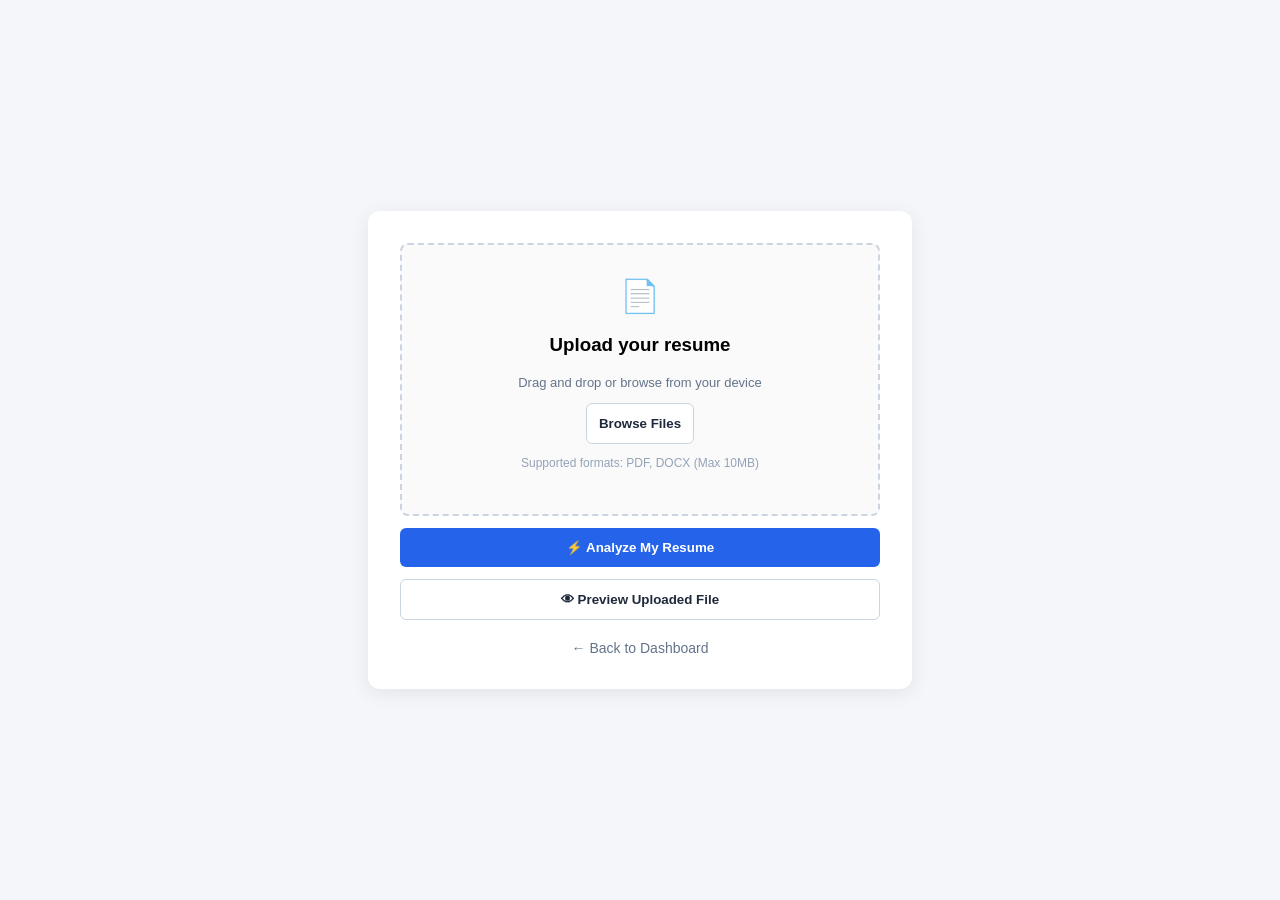
==== commit a7dea4ad: "Change title and enhance resume upload features Updated the title and modified styles for the resume" ====
--- a/index.html
+++ b/index.html
@@ -3,953 +3,212 @@
 <head>
     <meta charset="UTF-8">
     <meta name="viewport" content="width=device-width, initial-scale=1.0">
-    <title>FolioPulse</title>
+    <title>Resume Analyzer</title>
     <style>
-        * { box-sizing: border-box; margin: 0; padding: 0; }
-
         body {
-            font-family: 'Segoe UI', -apple-system, BlinkMacSystemFont, Roboto, Helvetica, Arial, sans-serif;
-            background-color: #0b1220;
-            color: #0f172a;
+            font-family: -apple-system, BlinkMacSystemFont, "Segoe UI", Roboto, sans-serif;
+            background-color: #f4f6f9;
+            display: flex;
+            justify-content: center;
+            align-items: center;
             min-height: 100vh;
-            display: flex;
-            flex-direction: column;
-            position: relative;
-        }
-
-        /* Detailed CSS Office Workspace Background */
-        .office-bg {
-            position: fixed;
-            inset: 0;
-            z-index: 0;
-            background: #090d16;
-            overflow: hidden;
-            pointer-events: none;
-        }
-
-        /* Office Wall Grid & Lighting Glow */
-        .office-bg::before {
-            content: '';
-            position: absolute;
-            inset: 0;
-            background: 
-                radial-gradient(ellipse at 50% 25%, rgba(37, 99, 235, 0.25) 0%, rgba(15, 23, 42, 0) 70%),
-                radial-gradient(circle at 85% 20%, rgba(245, 158, 11, 0.12) 0%, transparent 40%),
-                repeating-linear-gradient(90deg, rgba(255, 255, 255, 0.02) 0px, rgba(255, 255, 255, 0.02) 1px, transparent 1px, transparent 60px),
-                repeating-linear-gradient(0deg, rgba(255, 255, 255, 0.02) 0px, rgba(255, 255, 255, 0.02) 1px, transparent 1px, transparent 60px);
-        }
-
-        /* Office Desk & Workspace Elements */
-        .office-desk {
-            position: absolute;
-            bottom: 0;
-            left: 0;
-            right: 0;
-            height: 35vh;
-            background: linear-gradient(180deg, rgba(30, 41, 59, 0.7) 0%, rgba(15, 23, 42, 0.95) 100%);
-            border-top: 2px solid rgba(255, 255, 255, 0.08);
-            backdrop-filter: blur(4px);
-        }
-
-        /* Computer Monitor Glow in Background */
-        .office-monitor {
-            position: absolute;
-            bottom: 35vh;
-            left: 50%;
-            transform: translateX(-50%);
-            width: min(500px, 80vw);
-            height: min(280px, 30vh);
-            background: radial-gradient(circle at 50% 50%, rgba(59, 130, 246, 0.15), rgba(15, 23, 42, 0.8));
-            border: 1px solid rgba(59, 130, 246, 0.3);
-            border-bottom: none;
-            border-radius: 12px 12px 0 0;
-            box-shadow: 0 -10px 40px rgba(37, 99, 235, 0.2);
-        }
-
-        .office-monitor::after {
-            content: '';
-            position: absolute;
-            bottom: -20px;
-            left: 50%;
-            transform: translateX(-50%);
-            width: 80px;
-            height: 20px;
-            background: #1e293b;
-            border-radius: 4px;
-        }
-
-        /* Warm Desk Lamp Ambient Glow (Top Right) */
-        .desk-lamp-glow {
-            position: absolute;
-            top: 10%;
-            right: 12%;
-            width: 300px;
-            height: 300px;
-            background: radial-gradient(circle, rgba(251, 191, 36, 0.15) 0%, transparent 70%);
-            filter: blur(30px);
-        }
-
-        /* Navigation Header */
-        .navbar {
-            position: relative;
-            z-index: 50;
-            display: flex;
-            justify-content: space-between;
-            align-items: center;
-            padding: 16px 6%;
-            background: rgba(15, 23, 42, 0.65);
-            backdrop-filter: blur(12px);
-            border-bottom: 1px solid rgba(255, 255, 255, 0.08);
-        }
-
-        .logo {
-            font-size: 20px;
-            font-weight: 700;
+            margin: 0;
+        }
+
+        .upload-card {
+            background: #ffffff;
+            border-radius: 12px;
+            padding: 32px;
+            width: 100%;
+            max-width: 480px;
+            box-shadow: 0 4px 20px rgba(0, 0, 0, 0.08);
+            text-align: center;
+        }
+
+        .drop-zone {
+            border: 2px dashed #cbd5e1;
+            border-radius: 8px;
+            padding: 32px 16px;
+            background: #fafafa;
             cursor: pointer;
-            color: #f8fafc;
-            text-decoration: none;
-            display: flex;
-            align-items: center;
-            gap: 8px;
-        }
-
-        .logo-badge {
-            background: #2563eb;
-            color: #ffffff;
-            padding: 2px 6px;
-            border-radius: 4px;
+            transition: all 0.2s ease;
+        }
+
+        .drop-zone:hover, .drop-zone.dragover {
+            border-color: #2563eb;
+            background: #eff6ff;
+        }
+
+        .file-icon {
+            font-size: 32px;
+            margin-bottom: 8px;
+        }
+
+        .file-name {
+            margin-top: 12px;
+            color: #2563eb;
+            font-weight: 600;
             font-size: 14px;
         }
 
-        .nav-right {
-            display: flex;
-            align-items: center;
-            gap: 16px;
-        }
-
-        /* Logged-out nav buttons */
-        #nav-guest {
-            display: flex;
-            gap: 10px;
-        }
-
-        .nav-btn {
-            padding: 8px 16px;
-            border-radius: 8px;
-            font-size: 14px;
+        .btn {
+            width: 100%;
+            padding: 12px;
+            border-radius: 6px;
+            border: none;
             font-weight: 600;
             cursor: pointer;
-            border: 1px solid rgba(255,255,255,0.25);
-            background: transparent;
-            color: #f8fafc;
-            transition: all 0.2s ease;
-        }
-
-        .nav-btn.solid {
-            background: #2563eb;
-            border-color: #2563eb;
-        }
-
-        .nav-btn:hover { background: rgba(255,255,255,0.12); }
-        .nav-btn.solid:hover { background: #1d4ed8; }
-
-        /* Dropdown */
-        .dropdown {
-            position: relative;
-            display: none;
-        }
-
-        .dropdown-btn {
-            display: flex;
-            align-items: center;
-            gap: 8px;
-            background: rgba(255,255,255,0.08);
-            border: 1px solid rgba(255,255,255,0.2);
-            padding: 8px 14px;
-            border-radius: 8px;
-            font-size: 14px;
-            font-weight: 600;
-            color: #f8fafc;
-            cursor: pointer;
-            transition: all 0.2s ease;
-        }
-
-        .dropdown-btn:hover { background: rgba(255,255,255,0.15); }
-
-        .dropdown-btn .avatar {
-            width: 24px;
-            height: 24px;
-            border-radius: 50%;
-            background: #e0e7ff;
-            color: #4338ca;
+            margin-top: 12px;
             display: flex;
             align-items: center;
             justify-content: center;
-            font-size: 12px;
-        }
-
-        .dropdown-btn .chevron {
-            font-size: 10px;
-            color: #cbd5e1;
-            transition: transform 0.2s ease;
-        }
-
-        .dropdown.open .chevron { transform: rotate(180deg); }
-
-        .dropdown-menu {
-            position: absolute;
-            right: 0;
-            top: calc(100% + 8px);
-            width: 220px;
-            background: #ffffff;
-            border: 1px solid #e2e8f0;
-            border-radius: 10px;
-            box-shadow: 0 10px 25px -5px rgba(0, 0, 0, 0.25);
+            gap: 8px;
+            transition: background 0.2s;
+        }
+
+        .btn-primary {
+            background-color: #2563eb;
+            color: #ffffff;
+        }
+
+        .btn-primary:hover {
+            background-color: #1d4ed8;
+        }
+
+        .btn-secondary {
+            background-color: #ffffff;
+            color: #1e293b;
+            border: 1px solid #cbd5e1;
+        }
+
+        .btn-secondary:hover {
+            background-color: #f8fafc;
+        }
+
+        .error-message {
+            color: #dc2626;
+            background-color: #fef2f2;
+            border: 1px solid #fecaca;
+            border-radius: 6px;
+            padding: 10px;
+            margin-top: 16px;
+            font-size: 13px;
             display: none;
-            flex-direction: column;
-            padding: 6px;
-            z-index: 100;
-        }
-
-        .dropdown.open .dropdown-menu { display: flex; }
-
-        .dropdown-item {
-            display: flex;
-            align-items: center;
-            gap: 10px;
-            padding: 10px 12px;
-            color: #334155;
+            text-align: left;
+            word-break: break-word;
+        }
+
+        .back-link {
+            display: inline-block;
+            margin-top: 20px;
+            color: #64748b;
             text-decoration: none;
             font-size: 14px;
-            font-weight: 500;
-            border-radius: 6px;
-            transition: background 0.15s ease, color 0.15s ease;
-        }
-
-        .dropdown-item:hover { background: #f1f5f9; color: #0f172a; }
-        .dropdown-item .item-icon { font-size: 16px; }
-
-        .dropdown-divider { height: 1px; background: #f1f5f9; margin: 4px 0; }
-
-        /* View Container */
-        .view-container {
-            position: relative;
-            z-index: 10;
-            flex: 1;
-            display: flex;
-            flex-direction: column;
-            justify-content: center;
-            align-items: center;
-            padding: 40px 20px;
-            text-align: center;
-        }
-
-        /* LANDING VIEW */
-        #landing-view {
-            display: flex;
-            flex-direction: column;
-            align-items: center;
-            justify-content: center;
-            text-align: center;
-            width: 100%;
-        }
-
-        .hero-title {
-            font-size: clamp(26px, 5vw + 1rem, 44px);
-            font-weight: 800;
-            margin-bottom: 16px;
-            max-width: 800px;
-            color: #f8fafc;
-            letter-spacing: -0.02em;
-            text-shadow: 0 2px 20px rgba(0,0,0,0.5);
-            text-align: center;
-            line-height: 1.2;
-        }
-
-        .hero-title span { color: #60a5fa; }
-
-        .hero-subtitle {
-            font-size: clamp(14px, 2.5vw, 17px);
-            color: #cbd5e1;
-            margin: 0 auto 32px auto;
-            max-width: 600px;
-            line-height: 1.6;
-            text-align: center;
-            text-shadow: 0 1px 10px rgba(0,0,0,0.5);
-        }
-
-        .cta-group { 
-            display: flex; 
-            justify-content: center;
-            align-items: center;
-            gap: 14px; 
-            width: 100%;
-        }
-
-        .cta-btn {
-            padding: 12px 26px;
-            border-radius: 8px;
-            font-size: 15px;
-            font-weight: 600;
-            cursor: pointer;
-            border: 1px solid transparent;
-            transition: all 0.2s ease;
-        }
-
-        .btn-primary {
-            background: #2563eb;
-            color: #ffffff;
-            box-shadow: 0 4px 14px rgba(37, 99, 235, 0.4);
-        }
-
-        .btn-primary:hover { background: #1d4ed8; }
-
-        .btn-secondary {
-            background: rgba(255,255,255,0.08);
-            color: #f8fafc;
-            border-color: rgba(255,255,255,0.3);
-            backdrop-filter: blur(4px);
-        }
-
-        .btn-secondary:hover { background: rgba(255,255,255,0.15); }
-
-        /* AUTH CARD */
-        .auth-card {
-            display: none;
-            background: #ffffff;
-            padding: 36px;
-            border-radius: 12px;
-            border: 1px solid #e2e8f0;
-            width: 100%;
-            max-width: 400px;
-            text-align: left;
-            box-shadow: 0 20px 40px -10px rgba(0, 0, 0, 0.5);
-        }
-
-        .auth-card h2 {
-            text-align: center;
-            margin-bottom: 24px;
-            font-size: 22px;
-            color: #0f172a;
-        }
-
-        .form-group { margin-bottom: 16px; }
-
-        label {
-            display: block;
-            margin-bottom: 6px;
-            font-size: 13px;
-            font-weight: 600;
-            color: #475569;
-        }
-
-        input {
-            width: 100%;
-            padding: 10px 14px;
-            border-radius: 6px;
-            border: 1px solid #cbd5e1;
-            background: #ffffff;
-            color: #0f172a;
-            outline: none;
-            font-size: 14px;
-        }
-
-        input:focus {
-            border-color: #2563eb;
-            box-shadow: 0 0 0 3px rgba(37, 99, 235, 0.1);
-        }
-
-        .forgot-password {
-            display: block;
-            text-align: right;
-            font-size: 13px;
-            color: #2563eb;
-            text-decoration: none;
-            margin-top: -8px;
-            margin-bottom: 16px;
-            background: none;
-            border: none;
-            width: 100%;
-            cursor: pointer;
-        }
-
-        .forgot-password:hover { text-decoration: underline; }
-
-        .switch-auth {
-            text-align: center;
-            margin-top: 16px;
-            font-size: 13px;
-            color: #64748b;
-        }
-
-        .switch-auth a {
-            color: #2563eb;
-            font-weight: 600;
-            text-decoration: none;
-        }
-
-        /* FORGOT PASSWORD VIEW */
-        .forgot-card {
-            display: none;
-            background: #ffffff;
-            padding: 36px;
-            border-radius: 12px;
-            border: 1px solid #e2e8f0;
-            width: 100%;
-            max-width: 400px;
-            text-align: left;
-            box-shadow: 0 20px 40px -10px rgba(0, 0, 0, 0.5);
-        }
-
-        .forgot-card h2 {
-            margin-bottom: 8px;
-            font-size: 22px;
-            color: #0f172a;
-        }
-
-        .forgot-card p {
-            font-size: 13px;
-            color: #64748b;
-            margin-bottom: 20px;
-            line-height: 1.5;
-        }
-
-        .success-msg {
-            display: none;
-            background: #ecfdf5;
-            border: 1px solid #a7f3d0;
-            color: #047857;
-            padding: 10px 14px;
-            border-radius: 8px;
-            font-size: 13px;
-            margin-bottom: 16px;
-        }
-
-        .back-link {
-            display: inline-block;
-            margin-top: 14px;
-            font-size: 13px;
-            color: #2563eb;
-            text-decoration: none;
-            cursor: pointer;
-        }
-
-        .back-link:hover { text-decoration: underline; }
-
-        /* DASHBOARD VIEW */
-        .dashboard-view {
-            display: none;
-            width: 100%;
-            max-width: 900px;
-        }
-
-        .dashboard-header { margin-bottom: 24px; }
-
-        .dashboard-header h1 {
-            font-size: 28px;
-            color: #f8fafc;
-            text-shadow: 0 2px 12px rgba(0,0,0,0.5);
-        }
-
-        .dashboard-header p {
-            color: #cbd5e1;
-            margin-top: 6px;
-        }
-
-        .options-grid {
-            display: grid;
-            grid-template-columns: repeat(auto-fit, minmax(260px, 1fr));
-            gap: 20px;
-            width: 100%;
-        }
-
-        .option-card {
-            background: #ffffff;
-            border: 1px solid #e2e8f0;
-            border-radius: 12px;
-            padding: 28px 24px;
-            cursor: pointer;
-            text-decoration: none;
-            color: #0f172a;
-            transition: all 0.2s ease;
-            text-align: left;
-            box-shadow: 0 10px 25px -8px rgba(0,0,0,0.4);
-        }
-
-        .option-card:hover {
-            border-color: #2563eb;
-            transform: translateY(-2px);
-            box-shadow: 0 15px 30px -8px rgba(0, 0, 0, 0.5);
-        }
-
-        .option-card .card-icon {
-            font-size: 30px;
-            margin-bottom: 14px;
-            display: inline-block;
-        }
-
-        .option-card h3 {
-            font-size: 17px;
-            font-weight: 700;
-            margin-bottom: 6px;
-            color: #0f172a;
-        }
-
-        .option-card p {
-            color: #64748b;
-            font-size: 13px;
-            line-height: 1.5;
-        }
-
-        /* OPTIMIZED MOBILE RESPONSIVE */
-        @media (max-width: 640px) {
-            .navbar { padding: 12px 16px; }
-            .logo { font-size: 16px; }
-            .nav-btn { padding: 8px 12px; font-size: 13px; }
-            #nav-guest { gap: 6px; }
-
-            .view-container { padding: 24px 16px; }
-            .hero-subtitle { margin-bottom: 24px; }
-
-            .cta-group { 
-                flex-direction: column; 
-                width: 100%; 
-                max-width: 280px; 
-                gap: 10px;
-            }
-
-            .cta-btn { 
-                width: 100%; 
-                padding: 12px; 
-            }
-
-            .auth-card, .forgot-card { 
-                padding: 24px 16px; 
-                max-width: 100%; 
-            }
-
-            .dashboard-header h1 { font-size: 22px; }
-
-            .options-grid { 
-                grid-template-columns: 1fr; 
-                gap: 14px; 
-            }
-
-            .option-card { padding: 20px 16px; }
-
-            .dropdown-menu { 
-                width: calc(100vw - 32px); 
-                right: -8px; 
-            }
-        }
-
-        @media (max-width: 380px) {
-            .dropdown-btn span:not(.avatar):not(.chevron) { display: none; }
+        }
+
+        .back-link:hover {
+            color: #1e293b;
         }
     </style>
 </head>
-
 <body>
 
-    <!-- Office Setup Elements -->
-    <div class="office-bg">
-        <div class="desk-lamp-glow"></div>
-        <div class="office-monitor"></div>
-        <div class="office-desk"></div>
+<div class="upload-card">
+    <div class="drop-zone" id="drop-zone" onclick="document.getElementById('file-input').click()">
+        <div class="file-icon">📄</div>
+        <h3>Upload your resume</h3>
+        <p style="color: #64748b; font-size: 13px;">Drag and drop or browse from your device</p>
+        <input type="file" id="file-input" accept=".pdf,.docx" style="display: none;">
+        <button type="button" class="btn btn-secondary" style="width: auto; margin: 12px auto 0;">Browse Files</button>
+        <div class="file-name" id="selected-file-name"></div>
+        <p style="color: #94a3b8; font-size: 12px; margin-top: 8px;">Supported formats: PDF, DOCX (Max 10MB)</p>
     </div>
 
-    <nav class="navbar">
-        <div class="logo" onclick="showView('landing')">
-            <span class="logo-badge">⚡</span> FolioPulse
-        </div>
-
-        <div class="nav-right">
-            <!-- Shown when NOT logged in -->
-            <div id="nav-guest">
-                <button class="nav-btn" onclick="showView('signin')">Sign In</button>
-                <button class="nav-btn solid" onclick="showView('signup')">Create Account</button>
-            </div>
-
-            <!-- Shown only AFTER login -->
-            <div class="dropdown" id="user-dropdown">
-                <button class="dropdown-btn" type="button" onclick="toggleDropdown(event)">
-                    <span class="avatar">👤</span>
-                    <span>Menu</span>
-                    <span class="chevron">▼</span>
-                </button>
-
-                <div class="dropdown-menu">
-                    <a href="profile.html" class="dropdown-item">
-                        <span class="item-icon">👤</span> Profile
-                    </a>
-
-                    <a href="portfolio.html" class="dropdown-item">
-                        <span class="item-icon">📁</span> My Portfolios
-                    </a>
-
-                    <a href="chat.html" class="dropdown-item">
-                        <span class="item-icon">🤖</span> AI Chat Box
-                    </a>
-
-                    <div class="dropdown-divider"></div>
-
-                    <a href="#" class="dropdown-item" onclick="logout(event)" style="color: #ef4444;">
-                        <span class="item-icon">🚪</span> Sign Out
-                    </a>
-                </div>
-            </div>
-        </div>
-    </nav>
-
-    <div class="view-container">
-
-        <div id="landing-view">
-            <h1 class="hero-title">
-                Build & Share Your <span>Professional Portfolio</span> Instantly
-            </h1>
-
-            <p class="hero-subtitle">
-                Convert your resume into a personalized showcase website or manage details directly from your dashboard.
-            </p>
-
-            <div class="cta-group">
-                <button class="cta-btn btn-primary" onclick="showView('signup')">
-                    Create Account
-                </button>
-
-                <button class="cta-btn btn-secondary" onclick="showView('signin')">
-                    Sign In
-                </button>
-            </div>
-        </div>
-
-        <div class="auth-card" id="auth-view">
-            <h2 id="auth-title">Sign In</h2>
-
-            <form onsubmit="handleAuth(event)">
-
-                <div class="form-group">
-                    <label>Work Email</label>
-                    <input type="email" required placeholder="name@company.com">
-                </div>
-
-                <div class="form-group">
-                    <label>Password</label>
-
-                    <!-- CHANGED: added id="password" -->
-                    <input
-                        type="password"
-                        id="password"
-                        required
-                        placeholder="Enter password">
-                </div>
-
-                <button
-                    type="button"
-                    class="forgot-password"
-                    id="forgot-pw-link"
-                    onclick="showView('forgot')">
-                    Forgot password?
-                </button>
-
-                <button
-                    type="submit"
-                    class="cta-btn btn-primary"
-                    style="width: 100%;">
-                    Continue to Dashboard
-                </button>
-
-            </form>
-
-            <p class="switch-auth" id="auth-switch"></p>
-        </div>
-
-        <div class="forgot-card" id="forgot-view">
-            <h2>Reset your password</h2>
-
-            <p>
-                Enter the email linked to your account.
-                We'll send a reset link there.
-            </p>
-
-            <div class="success-msg" id="forgot-success">
-                Reset link sent — check your inbox.
-            </div>
-
-            <form onsubmit="handleForgot(event)">
-
-                <div class="form-group">
-                    <label>Work Email</label>
-
-                    <input
-                        type="email"
-                        required
-                        placeholder="name@company.com"
-                        id="forgot-email">
-                </div>
-
-                <button
-                    type="submit"
-                    class="cta-btn btn-primary"
-                    style="width: 100%;">
-                    Send Reset Link
-                </button>
-
-            </form>
-
-            <a
-                class="back-link"
-                onclick="showView('signin')">
-                ← Back to Sign In
-            </a>
-        </div>
-
-        <div class="dashboard-view" id="dashboard-view">
-
-            <div class="dashboard-header">
-                <h1>Workspace Dashboard</h1>
-
-                <p>
-                    Manage your portfolios, import resumes,
-                    and customize your profile.
-                </p>
-            </div>
-
-            <div class="options-grid">
-
-                <a href="upload_resume.html" class="option-card">
-                    <div class="card-icon">📄</div>
-
-                    <h3>1. Upload Resume</h3>
-
-                    <p>
-                        Automatically parse and import details directly from your PDF, JPG, or JPEG.
-                    </p>
-                </a>
-
-                <a href="portfolio.html" class="option-card">
-                    <div class="card-icon">🌐</div>
-
-                    <h3>2. View Live Portfolio</h3>
-
-                    <p>
-                        Review your AI-generated portfolio and shareable link for recruiters.
-                    </p>
-                </a>
-
-                <a href="edit-portfolio.html" class="option-card">
-                    <div class="card-icon">✏️</div>
-
-                    <h3>3. Edit Portfolio</h3>
-
-                    <p>
-                        Manually adjust project summaries, skills, and contact details.
-                    </p>
-                </a>
-
-            </div>
-        </div>
-
-    </div>
-
-    <script>
-
-        let isLoggedIn = false;
-
-        // Dropdown Logic
-        function toggleDropdown(event) {
-            event.stopPropagation();
-
-            document
-                .getElementById('user-dropdown')
-                .classList
-                .toggle('open');
-        }
-
-        document.addEventListener('click', (e) => {
-
-            const dropdown =
-                document.getElementById('user-dropdown');
-
-            if (dropdown && !dropdown.contains(e.target)) {
-                dropdown.classList.remove('open');
-            }
-        });
-
-        function updateNav() {
-
-            document.getElementById('nav-guest').style.display =
-                isLoggedIn ? 'none' : 'flex';
-
-            document.getElementById('user-dropdown').style.display =
-                isLoggedIn ? 'inline-block' : 'none';
-        }
-
-        // View Navigation Logic
-        function showView(view) {
-
-            document.getElementById('landing-view').style.display = 'none';
-            document.getElementById('auth-view').style.display = 'none';
-            document.getElementById('forgot-view').style.display = 'none';
-            document.getElementById('dashboard-view').style.display = 'none';
-            document.getElementById('forgot-success').style.display = 'none';
-
-            if (view === 'landing') {
-
-                document.getElementById('landing-view').style.display = 'flex';
-
-            } else if (view === 'signin' || view === 'signup') {
-
-                document.getElementById('auth-view').style.display = 'block';
-
-                document.getElementById('auth-title').innerText =
-                    view === 'signin' ? 'Sign In' : 'Create Account';
-
-                document.getElementById('forgot-pw-link').style.display =
-                    view === 'signin' ? 'block' : 'none';
-
-                document.getElementById('auth-switch').innerHTML =
-                    view === 'signin'
-                        ? 'New here? <a onclick="showView(\'signup\')">Create an account</a>'
-                        : 'Already have an account? <a onclick="showView(\'signin\')">Sign in</a>';
-
-            } else if (view === 'forgot') {
-
-                document.getElementById('forgot-view').style.display = 'block';
-
-            } else if (view === 'dashboard') {
-
-                isLoggedIn = true;
-
-                updateNav();
-
-                document.getElementById('dashboard-view').style.display = 'block';
-            }
-        }
-
-
-        /* =========================
-           STRONG PASSWORD VALIDATION
-        ========================= */
-
-        function handleAuth(event) {
-
-            event.preventDefault();
-
-            const password =
-                document.getElementById("password").value;
-
-            const symbols = "!@#$%^&*";
-
-            let hasDigit = false;
-            let hasUpper = false;
-            let hasLower = false;
-            let hasSymbol = false;
-
-
-            for (let i of password) {
-
-                if (i >= "0" && i <= "9") {
-                    hasDigit = true;
-                }
-
-                if (i >= "A" && i <= "Z") {
-                    hasUpper = true;
-                }
-
-                if (i >= "a" && i <= "z") {
-                    hasLower = true;
-                }
-
-                if (symbols.includes(i)) {
-                    hasSymbol = true;
+    <button type="button" class="btn btn-primary" id="analyze-btn">
+        ⚡ Analyze My Resume
+    </button>
+    
+    <button type="button" class="btn btn-secondary" id="preview-btn">
+        👁 Preview Uploaded File
+    </button>
+
+    <div class="error-message" id="error-box"></div>
+
+    <a href="#" class="back-link">← Back to Dashboard</a>
+</div>
+
+<script>
+    let selectedFile = null;
+
+    const fileInput = document.getElementById('file-input');
+    const fileNameDisplay = document.getElementById('selected-file-name');
+    const errorBox = document.getElementById('error-box');
+    const analyzeBtn = document.getElementById('analyze-btn');
+
+    // Handle File Selection
+    fileInput.addEventListener('change', (e) => {
+        if (e.target.files.length > 0) {
+            selectedFile = e.target.files[0];
+            fileNameDisplay.textContent = selectedFile.name;
+            hideError();
+        }
+    });
+
+    // Handle Resume Analysis API Request
+    analyzeBtn.addEventListener('click', async () => {
+        if (!selectedFile) {
+            showError("Please select or upload a resume file first.");
+            return;
+        }
+
+        const formData = new FormData();
+        formData.append("resume", selectedFile);
+
+        hideError();
+        analyzeBtn.disabled = true;
+        analyzeBtn.textContent = "Analyzing...";
+
+        try {
+            // FIX: Point to the backend endpoint that handles POST requests
+            const response = await fetch('/api/analyze', { 
+                method: 'POST',
+                body: formData
+            });
+
+            // Check if backend returned an HTML error (e.g. 405, 404, 500)
+            const contentType = response.headers.get("content-type");
+            
+            if (!response.ok) {
+                if (contentType && contentType.includes("text/html")) {
+                    // Strips raw HTML tags from web server errors like 405 Not Allowed
+                    throw new Error(`Server error (${response.status}): Endpoint does not support POST requests.`);
+                } else {
+                    const errData = await response.json();
+                    throw new Error(errData.message || `Server error (${response.status})`);
                 }
             }
 
-
-            if (password.length < 8) {
-
-                alert("Minimum 8 characters are required.");
-
-                return;
-            }
-
-
-            if (!hasUpper) {
-
-                alert("At least one uppercase letter is required.");
-
-                return;
-            }
-
-
-            if (!hasLower) {
-
-                alert("At least one lowercase letter is required.");
-
-                return;
-            }
-
-
-            if (!hasDigit) {
-
-                alert("At least one number is required.");
-
-                return;
-            }
-
-
-            if (!hasSymbol) {
-
-                alert("At least one special symbol is required.");
-
-                return;
-            }
-
-
-            // Strong password
-            showView('dashboard');
-        }
-
-
-        function handleForgot(event) {
-
-            event.preventDefault();
-
-            document
-                .getElementById('forgot-success')
-                .style.display = 'block';
-        }
-
-
-        function logout(event) {
-
-            event.preventDefault();
-
-            isLoggedIn = false;
-
-            updateNav();
-
-            showView('landing');
-        }
-
-
-        // Init
-        updateNav();
-
-        const urlParams =
-            new URLSearchParams(window.location.search);
-
-        if (urlParams.get('authenticated') === 'true') {
-
-            showView('dashboard');
-
-        } else {
-
-            showView('landing');
-        }
-
-    </script>
+            const data = await response.json();
+            alert("Analysis successful!");
+            console.log("Analysis Result:", data);
+
+        } catch (err) {
+            showError(err.message);
+        } finally {
+            analyzeBtn.disabled = false;
+            analyzeBtn.textContent = "⚡ Analyze My Resume";
+        }
+    });
+
+    function showError(msg) {
+        errorBox.textContent = `❌ ${msg}`;
+        errorBox.style.display = 'block';
+    }
+
+    function hideError() {
+        errorBox.style.display = 'none';
+    }
+</script>
 
 </body>
 </html>
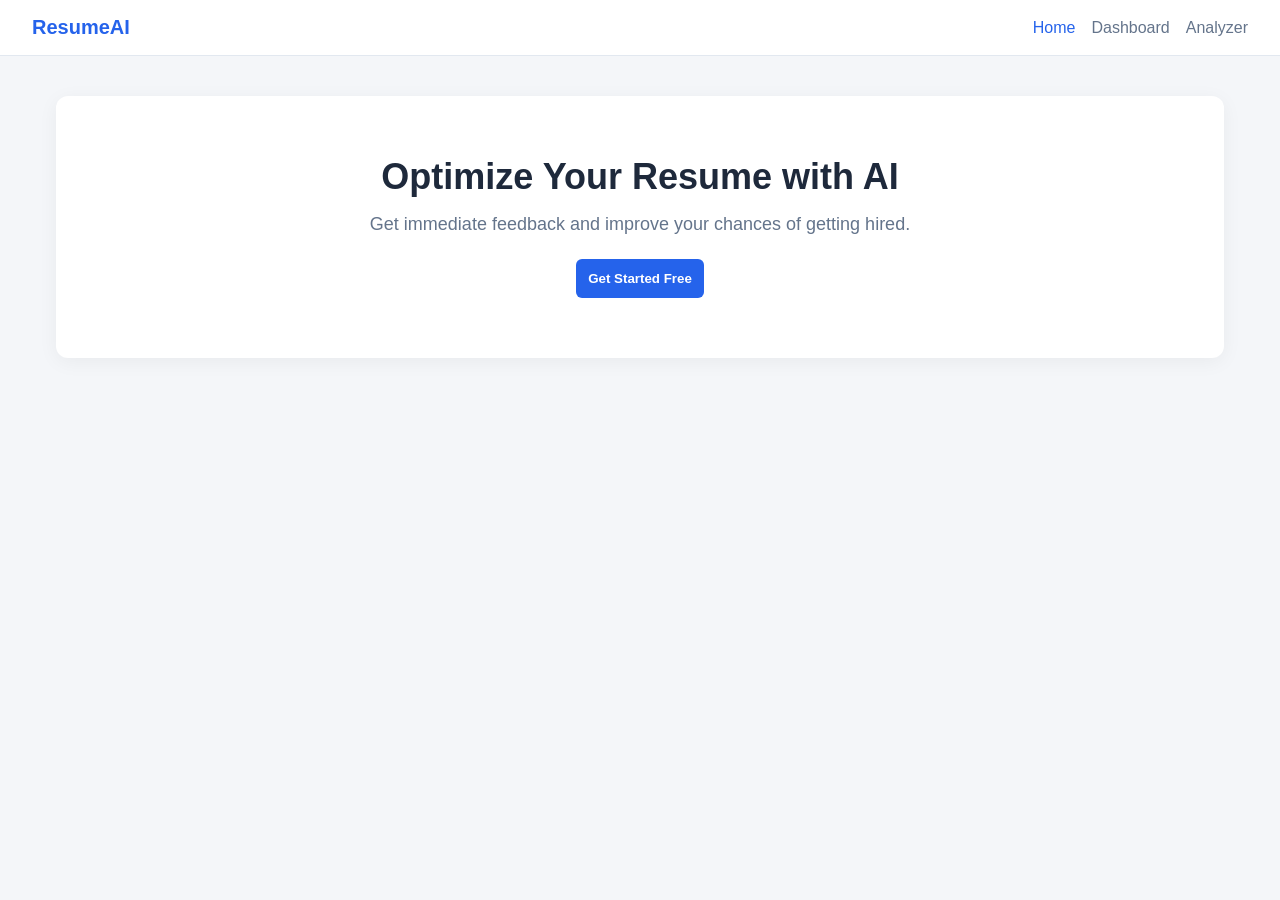
==== commit ffe2e7c6: "Enhance index.html with navigation and styling updates Updated the title and added a navigation bar " ====
--- a/index.html
+++ b/index.html
@@ -3,16 +3,111 @@
 <head>
     <meta charset="UTF-8">
     <meta name="viewport" content="width=device-width, initial-scale=1.0">
-    <title>Resume Analyzer</title>
+    <title>Resume Analyzer & Dashboard</title>
     <style>
+        * {
+            box-sizing: border-box;
+            margin: 0;
+            padding: 0;
+        }
+
         body {
             font-family: -apple-system, BlinkMacSystemFont, "Segoe UI", Roboto, sans-serif;
             background-color: #f4f6f9;
+            color: #1e293b;
+            min-height: 100vh;
+        }
+
+        /* Navigation Bar */
+        .navbar {
+            background: #ffffff;
+            border-bottom: 1px solid #e2e8f0;
+            padding: 16px 32px;
+            display: flex;
+            justify-content: space-between;
+            align-items: center;
+        }
+
+        .navbar .logo {
+            font-size: 20px;
+            font-weight: 700;
+            color: #2563eb;
+            cursor: pointer;
+        }
+
+        .nav-links {
+            display: flex;
+            gap: 16px;
+        }
+
+        .nav-link {
+            color: #64748b;
+            text-decoration: none;
+            font-weight: 500;
+            cursor: pointer;
+        }
+
+        .nav-link:hover, .nav-link.active {
+            color: #2563eb;
+        }
+
+        /* Main Container */
+        .container {
+            max-width: 1200px;
+            margin: 40px auto;
+            padding: 0 16px;
+        }
+
+        /* Views management */
+        .view {
+            display: none;
+        }
+
+        .view.active-view {
+            display: block;
+        }
+
+        /* Landing Page Styling */
+        .hero {
+            text-align: center;
+            padding: 60px 20px;
+            background: white;
+            border-radius: 12px;
+            box-shadow: 0 4px 20px rgba(0, 0, 0, 0.05);
+        }
+
+        .hero h1 {
+            font-size: 36px;
+            margin-bottom: 16px;
+        }
+
+        .hero p {
+            color: #64748b;
+            font-size: 18px;
+            margin-bottom: 24px;
+        }
+
+        /* Dashboard View Styling */
+        .dashboard-grid {
+            display: grid;
+            grid-template-columns: repeat(auto-fit, minmax(280px, 1fr));
+            gap: 20px;
+            margin-top: 24px;
+        }
+
+        .dashboard-card {
+            background: white;
+            padding: 24px;
+            border-radius: 12px;
+            box-shadow: 0 2px 10px rgba(0,0,0,0.05);
+        }
+
+        /* Resume Upload Card Styling */
+        .upload-wrapper {
             display: flex;
             justify-content: center;
             align-items: center;
-            min-height: 100vh;
-            margin: 0;
+            padding: 20px 0;
         }
 
         .upload-card {
@@ -104,6 +199,7 @@
             color: #64748b;
             text-decoration: none;
             font-size: 14px;
+            cursor: pointer;
         }
 
         .back-link:hover {
@@ -113,102 +209,193 @@
 </head>
 <body>
 
-<div class="upload-card">
-    <div class="drop-zone" id="drop-zone" onclick="document.getElementById('file-input').click()">
-        <div class="file-icon">📄</div>
-        <h3>Upload your resume</h3>
-        <p style="color: #64748b; font-size: 13px;">Drag and drop or browse from your device</p>
-        <input type="file" id="file-input" accept=".pdf,.docx" style="display: none;">
-        <button type="button" class="btn btn-secondary" style="width: auto; margin: 12px auto 0;">Browse Files</button>
-        <div class="file-name" id="selected-file-name"></div>
-        <p style="color: #94a3b8; font-size: 12px; margin-top: 8px;">Supported formats: PDF, DOCX (Max 10MB)</p>
+    <!-- Navigation Header -->
+    <nav class="navbar">
+        <div class="logo" onclick="switchView('landing-view')">ResumeAI</div>
+        <div class="nav-links">
+            <span class="nav-link active" onclick="switchView('landing-view')">Home</span>
+            <span class="nav-link" onclick="switchView('dashboard-view')">Dashboard</span>
+            <span class="nav-link" onclick="switchView('analyzer-view')">Analyzer</span>
+        </div>
+    </nav>
+
+    <div class="container">
+        
+        <!-- 1. LANDING PAGE VIEW -->
+        <section id="landing-view" class="view active-view">
+            <div class="hero">
+                <h1>Optimize Your Resume with AI</h1>
+                <p>Get immediate feedback and improve your chances of getting hired.</p>
+                <button class="btn btn-primary" style="width: auto; margin: 0 auto;" onclick="switchView('analyzer-view')">
+                    Get Started Free
+                </button>
+            </div>
+        </section>
+
+        <!-- 2. DASHBOARD VIEW -->
+        <section id="dashboard-view" class="view">
+            <h2>User Dashboard</h2>
+            <div class="dashboard-grid">
+                <div class="dashboard-card">
+                    <h3>Uploaded Resumes</h3>
+                    <p style="font-size: 28px; font-weight: bold; margin-top: 8px;" id="resume-count">0</p>
+                </div>
+                <div class="dashboard-card">
+                    <h3>Quick Actions</h3>
+                    <button class="btn btn-primary" onclick="switchView('analyzer-view')">Analyze New Resume</button>
+                </div>
+            </div>
+        </section>
+
+        <!-- 3. RESUME ANALYZER VIEW -->
+        <section id="analyzer-view" class="view">
+            <div class="upload-wrapper">
+                <div class="upload-card">
+                    <div class="drop-zone" id="drop-zone" onclick="document.getElementById('file-input').click()">
+                        <div class="file-icon">📄</div>
+                        <h3>Upload your resume</h3>
+                        <p style="color: #64748b; font-size: 13px;">Drag and drop or browse from your device</p>
+                        <input type="file" id="file-input" accept=".pdf,.docx,.txt" style="display: none;">
+                        <button type="button" class="btn btn-secondary" style="width: auto; margin: 12px auto 0;">Browse Files</button>
+                        <div class="file-name" id="selected-file-name"></div>
+                        <p style="color: #94a3b8; font-size: 12px; margin-top: 8px;">Supported formats: PDF, DOCX (Max 10MB)</p>
+                    </div>
+
+                    <button type="button" class="btn btn-primary" id="analyze-btn">
+                        ⚡ Analyze My Resume
+                    </button>
+                    
+                    <button type="button" class="btn btn-secondary" id="preview-btn">
+                        👁 Preview Uploaded File
+                    </button>
+
+                    <div class="error-message" id="error-box"></div>
+
+                    <a class="back-link" onclick="switchView('dashboard-view')">← Back to Dashboard</a>
+                </div>
+            </div>
+        </section>
+
     </div>
 
-    <button type="button" class="btn btn-primary" id="analyze-btn">
-        ⚡ Analyze My Resume
-    </button>
-    
-    <button type="button" class="btn btn-secondary" id="preview-btn">
-        👁 Preview Uploaded File
-    </button>
-
-    <div class="error-message" id="error-box"></div>
-
-    <a href="#" class="back-link">← Back to Dashboard</a>
-</div>
-
-<script>
-    let selectedFile = null;
-
-    const fileInput = document.getElementById('file-input');
-    const fileNameDisplay = document.getElementById('selected-file-name');
-    const errorBox = document.getElementById('error-box');
-    const analyzeBtn = document.getElementById('analyze-btn');
-
-    // Handle File Selection
-    fileInput.addEventListener('change', (e) => {
-        if (e.target.files.length > 0) {
-            selectedFile = e.target.files[0];
+    <script>
+        // --- View Router ---
+        function switchView(viewId) {
+            document.querySelectorAll('.view').forEach(view => {
+                view.classList.remove('active-view');
+            });
+            const activeView = document.getElementById(viewId);
+            if (activeView) {
+                activeView.classList.add('active-view');
+            }
+        }
+
+        // --- Resume Upload Logic ---
+        let selectedFile = null;
+
+        const fileInput = document.getElementById('file-input');
+        const fileNameDisplay = document.getElementById('selected-file-name');
+        const errorBox = document.getElementById('error-box');
+        const analyzeBtn = document.getElementById('analyze-btn');
+        const previewBtn = document.getElementById('preview-btn');
+        const dropZone = document.getElementById('drop-zone');
+
+        // Drag and Drop Handling
+        dropZone.addEventListener('dragover', (e) => {
+            e.preventDefault();
+            dropZone.classList.add('dragover');
+        });
+
+        dropZone.addEventListener('dragleave', () => {
+            dropZone.classList.remove('dragover');
+        });
+
+        dropZone.addEventListener('drop', (e) => {
+            e.preventDefault();
+            dropZone.classList.remove('dragover');
+            if (e.dataTransfer.files.length > 0) {
+                handleFileSelect(e.dataTransfer.files[0]);
+            }
+        });
+
+        fileInput.addEventListener('change', (e) => {
+            if (e.target.files.length > 0) {
+                handleFileSelect(e.target.files[0]);
+            }
+        });
+
+        function handleFileSelect(file) {
+            selectedFile = file;
             fileNameDisplay.textContent = selectedFile.name;
             hideError();
         }
-    });
-
-    // Handle Resume Analysis API Request
-    analyzeBtn.addEventListener('click', async () => {
-        if (!selectedFile) {
-            showError("Please select or upload a resume file first.");
-            return;
-        }
-
-        const formData = new FormData();
-        formData.append("resume", selectedFile);
-
-        hideError();
-        analyzeBtn.disabled = true;
-        analyzeBtn.textContent = "Analyzing...";
-
-        try {
-            // FIX: Point to the backend endpoint that handles POST requests
-            const response = await fetch('/api/analyze', { 
-                method: 'POST',
-                body: formData
-            });
-
-            // Check if backend returned an HTML error (e.g. 405, 404, 500)
-            const contentType = response.headers.get("content-type");
-            
-            if (!response.ok) {
-                if (contentType && contentType.includes("text/html")) {
-                    // Strips raw HTML tags from web server errors like 405 Not Allowed
-                    throw new Error(`Server error (${response.status}): Endpoint does not support POST requests.`);
-                } else {
-                    const errData = await response.json();
-                    throw new Error(errData.message || `Server error (${response.status})`);
+
+        // Preview Function
+        previewBtn.addEventListener('click', () => {
+            if (!selectedFile) {
+                showError("No file selected to preview.");
+                return;
+            }
+            const fileURL = URL.createObjectURL(selectedFile);
+            window.open(fileURL, '_blank');
+        });
+
+        // Analyze Request Handler
+        analyzeBtn.addEventListener('click', async () => {
+            if (!selectedFile) {
+                showError("Please select or upload a resume file first.");
+                return;
+            }
+
+            const formData = new FormData();
+            formData.append("resume", selectedFile);
+
+            hideError();
+            analyzeBtn.disabled = true;
+            analyzeBtn.textContent = "Analyzing...";
+
+            try {
+                // Send request to backend
+                const response = await fetch('/api/analyze', { 
+                    method: 'POST',
+                    body: formData
+                });
+
+                const contentType = response.headers.get("content-type");
+                
+                // Safe handling of server error pages (405, 404, etc.)
+                if (!response.ok) {
+                    if (contentType && contentType.includes("text/html")) {
+                        throw new Error(`Server error (${response.status}): The upload endpoint is currently unavailable or misconfigured on the backend server.`);
+                    } else {
+                        const errData = await response.json().catch(() => ({}));
+                        throw new Error(errData.message || `Server error (${response.status})`);
+                    }
                 }
-            }
-
-            const data = await response.json();
-            alert("Analysis successful!");
-            console.log("Analysis Result:", data);
-
-        } catch (err) {
-            showError(err.message);
-        } finally {
-            analyzeBtn.disabled = false;
-            analyzeBtn.textContent = "⚡ Analyze My Resume";
-        }
-    });
-
-    function showError(msg) {
-        errorBox.textContent = `❌ ${msg}`;
-        errorBox.style.display = 'block';
-    }
-
-    function hideError() {
-        errorBox.style.display = 'none';
-    }
-</script>
-
+
+                const data = await response.json();
+                alert("Analysis Complete!");
+                
+                // Update dashboard counter
+                const countElem = document.getElementById('resume-count');
+                countElem.textContent = parseInt(countElem.textContent) + 1;
+
+            } catch (err) {
+                showError(err.message);
+            } finally {
+                analyzeBtn.disabled = false;
+                analyzeBtn.textContent = "⚡ Analyze My Resume";
+            }
+        });
+
+        function showError(msg) {
+            errorBox.textContent = `❌ ${msg}`;
+            errorBox.style.display = 'block';
+        }
+
+        function hideError() {
+            errorBox.style.display = 'none';
+        }
+    </script>
 </body>
 </html>
